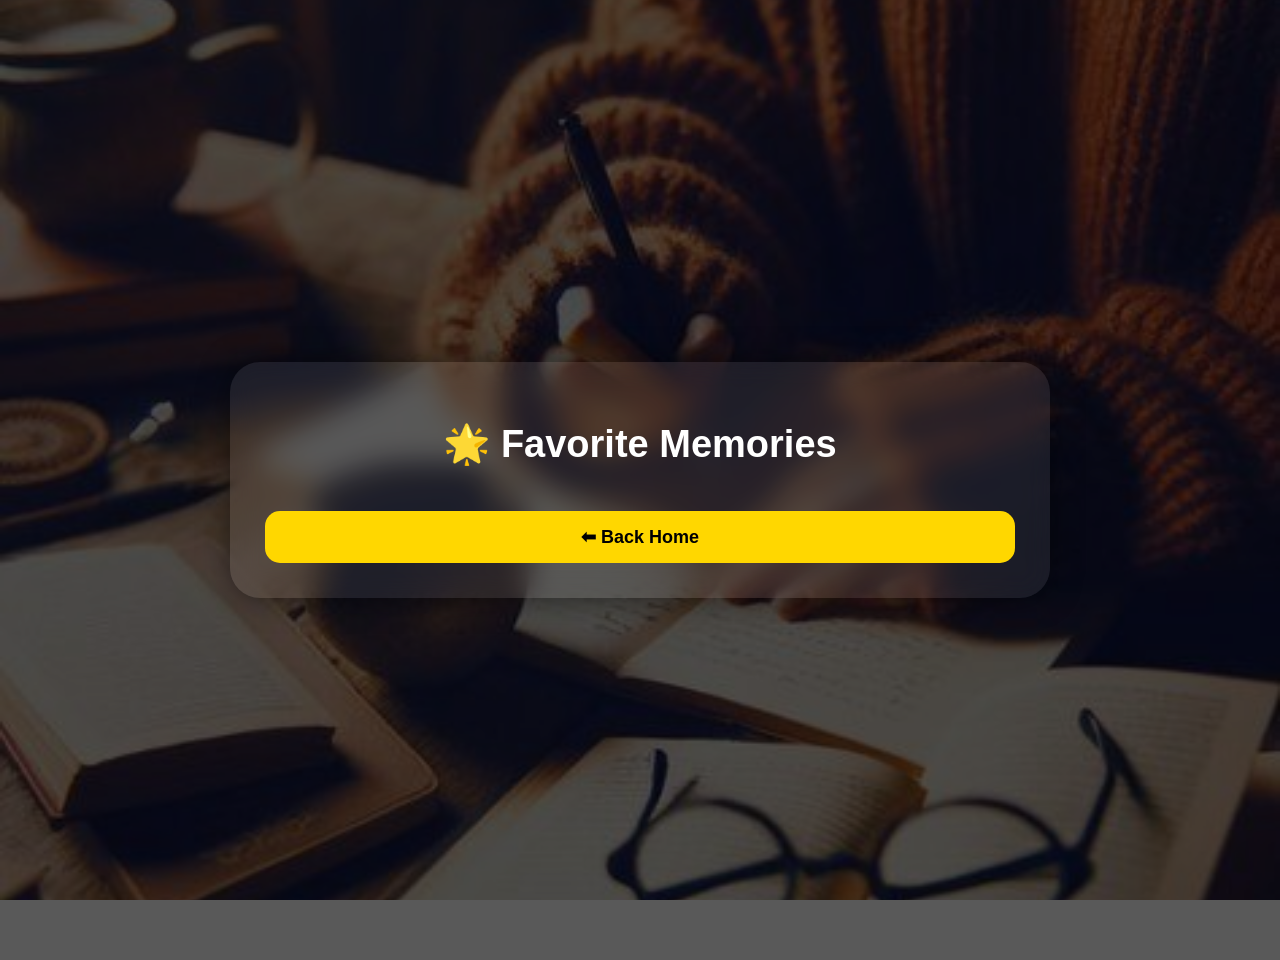
==== favorites.html @ 8cfd3a0c "Add files via upload" ====
<!DOCTYPE html>
<html>

<head>

    <title>Favorite Memories</title>

    <link rel="stylesheet" href="style.css">

</head>

<body onload="loadFavorites()">

<div class="overlay">

<div class="container">

    <h1>
        🌟 Favorite Memories
    </h1>





    <div id="favoriteContainer">

    </div>





    <button onclick="location.href='home.html'">

        ⬅ Back Home

    </button>

</div>

</div>

<script src="script.js"></script>

</body>

</html>
---- style.css ----
body{

    margin: 0;

    padding: 0;

    font-family: Arial, sans-serif;

    background-image: url("memory_diary_background.jpg");

    background-size: cover;

    background-position: center;

    background-attachment: fixed;

    color: white;

}





.overlay{

    min-height: 100vh;

    background: rgba(0,0,0,0.65);

    display: flex;

    justify-content: center;

    align-items: center;

    padding: 30px;

}





.container{

    width: 100%;

    max-width: 750px;

    background: rgba(255,255,255,0.08);

    backdrop-filter: blur(14px);

    border-radius: 30px;

    padding: 35px;

    box-shadow: 0 0 30px rgba(0,0,0,0.5);

    text-align: center;

}





h1{

    margin-bottom: 25px;

    font-size: 38px;

}





.sectionTitle{

    text-align: left;

    margin-top: 40px;

    margin-bottom: 15px;

    font-size: 24px;

}





.subtitle{

    opacity: 0.8;

    margin-bottom: 30px;

}





input,
textarea,
select{

    width: 100%;

    padding: 15px;

    margin-top: 15px;

    border: none;

    border-radius: 15px;

    background: rgba(255,255,255,0.12);

    color: white;

    font-size: 16px;

    box-sizing: border-box;

}





textarea{

    min-height: 220px;

    resize: vertical;

}





input::placeholder,
textarea::placeholder{

    color: rgba(255,255,255,0.7);

}





button{

    width: 100%;

    padding: 15px;

    margin-top: 20px;

    border: none;

    border-radius: 15px;

    background: gold;

    color: black;

    font-size: 18px;

    font-weight: bold;

    cursor: pointer;

    transition: 0.3s;

}





button:hover{

    transform: scale(1.03);

}





.memoryCard{

    background: rgba(255,255,255,0.08);

    backdrop-filter: blur(10px);

    border-radius: 20px;

    padding: 20px;

    margin-top: 20px;

    text-align: left;

    box-shadow: 0 0 20px rgba(0,0,0,0.4);

}





.memoryImage{

    width: 100%;

    height: 220px;

    object-fit: cover;

    border-radius: 15px;

    margin-bottom: 15px;

}





.viewImage{

    width: 100%;

    max-height: 450px;

    object-fit: cover;

    border-radius: 20px;

    margin-bottom: 20px;

}





.badge{

    display: inline-block;

    padding: 8px 14px;

    border-radius: 30px;

    background: gold;

    color: black;

    margin-top: 10px;

    margin-right: 10px;

    font-weight: bold;

}





.checkRow{

    display: flex;

    justify-content: space-between;

    align-items: center;

    margin-top: 15px;

}





.uploadLabel{

    display: block;

    margin-top: 20px;

    margin-bottom: 10px;

    font-size: 18px;

    text-align: left;

}





#timelineContainer,
#favoriteContainer,
#lockedContainer{

    margin-top: 20px;

}





input[type="date"]{

    cursor: pointer;

}





.policyBox{

    background: rgba(255,255,255,0.08);

    padding: 20px;

    border-radius: 18px;

    margin-top: 20px;

    text-align: left;

}





.policyBox ul{

    padding-left: 20px;

}





.policyBox li{

    margin-top: 10px;

    line-height: 1.7;

}





.mailButton{

    display: inline-block;

    margin-top: 15px;

    padding: 12px 20px;

    border-radius: 15px;

    background: gold;

    color: black;

    text-decoration: none;

    font-weight: bold;

}





.streakBox{

    background: rgba(255,215,0,0.15);

    border: 2px solid gold;

    border-radius: 20px;

    padding: 15px;

    margin-bottom: 25px;

}





.dailyReminder{

    background: rgba(255,255,255,0.08);

    border-radius: 18px;

    padding: 15px;

    margin-bottom: 20px;

    font-size: 18px;

}





hr{

    border: 1px solid rgba(255,255,255,0.2);

    margin-top: 25px;

    margin-bottom: 25px;

}





@media(max-width:768px){

    .container{

        padding: 20px;

    }



    h1{

        font-size: 30px;

    }



    .sectionTitle{

        font-size: 22px;

    }

}
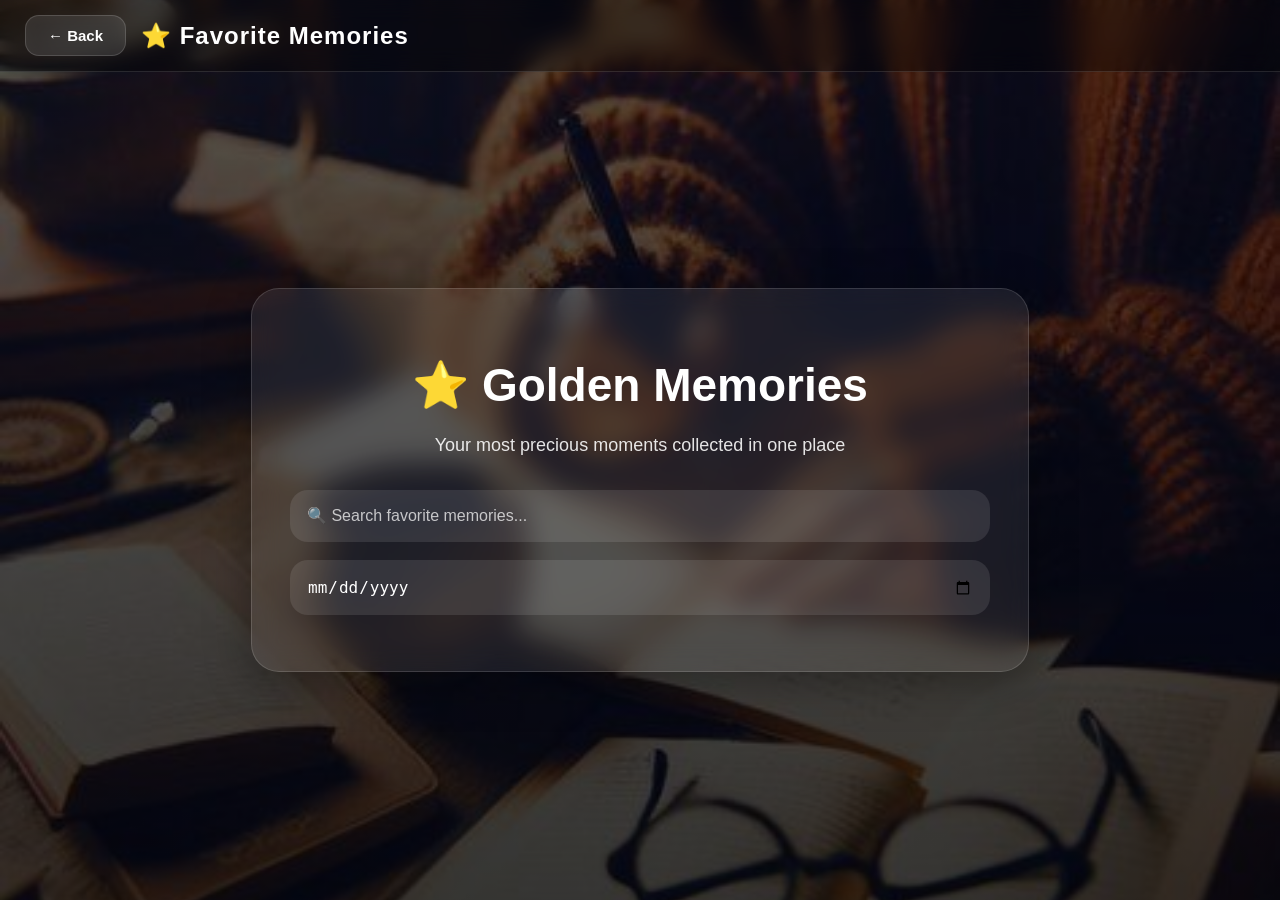
==== commit 83aabff7: "Add files via upload" ====
--- a/favorites.html
+++ b/favorites.html
@@ -11,37 +11,70 @@
 
 <body onload="loadFavorites()">
 
-<div class="overlay">
+    <!-- TOP NAVBAR -->
 
-<div class="container">
+    <div class="navbar">
 
-    <h1>
-        🌟 Favorite Memories
-    </h1>
+        <div class="nav-left">
 
+            <button
+                class="backBtn"
+                onclick="location.href='home.html'">
 
+                ← Back
 
+            </button>
 
+            <div class="logo">
+                ⭐ Favorite Memories
+            </div>
 
-    <div id="favoriteContainer">
+        </div>
 
     </div>
 
+    <div class="overlay">
 
+        <div class="container">
 
+            <h1>
+                ⭐ Golden Memories
+            </h1>
 
+            <p class="subtitle">
+                Your most precious moments collected in one place
+            </p>
 
-    <button onclick="location.href='home.html'">
+            <!-- SEARCH -->
 
-        ⬅ Back Home
+            <input
+                type="text"
+                id="favoriteSearch"
+                class="searchBox"
+                placeholder="🔍 Search favorite memories..."
+                onkeyup="searchFavorites()"
+            >
 
-    </button>
+            <!-- DATE FILTER -->
 
-</div>
+            <input
+                type="date"
+                id="favoriteDateSearch"
+                class="searchBox"
+                onchange="searchFavoriteDate()"
+            >
 
-</div>
+            <!-- FAVORITES LIST -->
 
-<script src="script.js"></script>
+            <div id="favoritesContainer">
+
+            </div>
+
+        </div>
+
+    </div>
+
+    <script src="script.js"></script>
 
 </body>
 
--- a/style.css
+++ b/style.css
@@ -1,476 +1,880 @@
+/* =========================================
+   BODY
+========================================= */
+
 body{
 
-    margin: 0;
-
-    padding: 0;
-
-    font-family: Arial, sans-serif;
-
-    background-image: url("memory_diary_background.jpg");
-
-    background-size: cover;
-
-    background-position: center;
-
-    background-attachment: fixed;
-
-    color: white;
-
-}
-
-
-
-
+    margin:0;
+    padding:0;
+
+    font-family:Arial, sans-serif;
+
+    background:
+    linear-gradient(
+        rgba(0,0,0,0.60),
+        rgba(0,0,0,0.75)
+    ),
+    url("memory_diary_background.jpg");
+
+    background-size:cover;
+    background-position:center;
+    background-repeat:no-repeat;
+    background-attachment:fixed;
+
+    min-height:100vh;
+
+    color:white;
+
+    overflow-x:hidden;
+}
+
+
+/* =========================================
+   LOGIN PAGE
+========================================= */
+
+.login-page{
+
+    width:100%;
+    min-height:100vh;
+
+    display:flex;
+
+    justify-content:center;
+    align-items:center;
+
+    padding:20px;
+
+    box-sizing:border-box;
+}
+
+
+/* =========================================
+   LOGIN BOX
+========================================= */
+
+.login-box{
+
+    width:100%;
+    max-width:620px;
+
+    padding:45px;
+
+    border-radius:30px;
+
+    background:
+    rgba(255,255,255,0.08);
+
+    backdrop-filter:blur(14px);
+
+    border:
+    1px solid rgba(255,255,255,0.14);
+
+    box-shadow:
+    0 10px 45px rgba(0,0,0,0.35);
+
+    animation:fadeUp 0.7s ease;
+}
+
+
+/* =========================================
+   NAVBAR
+========================================= */
+
+.navbar{
+
+    position:fixed;
+
+    top:0;
+    left:0;
+
+    width:100%;
+
+    display:flex;
+
+    justify-content:space-between;
+    align-items:center;
+
+    padding:15px 25px;
+
+    box-sizing:border-box;
+
+    backdrop-filter:blur(12px);
+
+    background:
+    rgba(0,0,0,0.35);
+
+    border-bottom:
+    1px solid rgba(255,255,255,0.12);
+
+    z-index:999;
+}
+
+
+.nav-left{
+
+    display:flex;
+    align-items:center;
+
+    gap:15px;
+}
+
+
+.logo{
+
+    font-size:24px;
+
+    font-weight:bold;
+
+    letter-spacing:1px;
+}
+
+
+/* =========================================
+   OVERLAY
+========================================= */
 
 .overlay{
 
-    min-height: 100vh;
-
-    background: rgba(0,0,0,0.65);
-
-    display: flex;
-
-    justify-content: center;
-
-    align-items: center;
-
-    padding: 30px;
-
-}
-
-
-
-
+    width:100%;
+
+    min-height:100vh;
+
+    display:flex;
+
+    justify-content:center;
+    align-items:center;
+
+    padding:100px 20px 40px 20px;
+
+    box-sizing:border-box;
+}
+
+
+/* =========================================
+   MAIN CONTAINER
+========================================= */
 
 .container{
 
-    width: 100%;
-
-    max-width: 750px;
-
-    background: rgba(255,255,255,0.08);
-
-    backdrop-filter: blur(14px);
-
-    border-radius: 30px;
-
-    padding: 35px;
-
-    box-shadow: 0 0 30px rgba(0,0,0,0.5);
-
-    text-align: center;
-
-}
-
-
-
-
+    width:100%;
+
+    max-width:700px;
+
+    margin:auto;
+
+    padding:38px;
+
+    border-radius:28px;
+
+    background:
+    rgba(255,255,255,0.08);
+
+    backdrop-filter:blur(14px);
+
+    border:
+    1px solid rgba(255,255,255,0.14);
+
+    box-shadow:
+    0 10px 45px rgba(0,0,0,0.35);
+
+    animation:fadeUp 0.7s ease;
+}
+
+
+/* =========================================
+   HOME CONTAINER
+========================================= */
+
+.home-container{
+
+    margin-top:30px;
+}
+
+
+/* =========================================
+   HEADINGS
+========================================= */
 
 h1{
 
-    margin-bottom: 25px;
-
-    font-size: 38px;
-
-}
-
-
-
-
-
-.sectionTitle{
-
-    text-align: left;
-
-    margin-top: 40px;
-
-    margin-bottom: 15px;
-
-    font-size: 24px;
-
-}
-
-
-
+    text-align:center;
+
+    font-size:46px;
+
+    margin-bottom:12px;
+}
 
 
 .subtitle{
 
-    opacity: 0.8;
-
-    margin-bottom: 30px;
-
-}
-
-
-
-
+    text-align:center;
+
+    opacity:0.88;
+
+    line-height:1.7;
+
+    margin-bottom:30px;
+
+    font-size:18px;
+}
+
+
+/* =========================================
+   INPUTS
+========================================= */
 
 input,
 textarea,
 select{
 
-    width: 100%;
-
-    padding: 15px;
-
-    margin-top: 15px;
-
-    border: none;
-
-    border-radius: 15px;
-
-    background: rgba(255,255,255,0.12);
-
-    color: white;
-
-    font-size: 16px;
-
-    box-sizing: border-box;
-
-}
-
-
-
+    width:100%;
+
+    padding:17px;
+
+    margin-bottom:18px;
+
+    border:none;
+
+    border-radius:18px;
+
+    background:
+    rgba(255,255,255,0.10);
+
+    color:white;
+
+    font-size:16px;
+
+    outline:none;
+
+    box-sizing:border-box;
+
+    transition:0.3s;
+}
+
+
+input:focus,
+textarea:focus,
+select:focus{
+
+    transform:scale(1.02);
+
+    background:
+    rgba(255,255,255,0.16);
+}
 
 
 textarea{
 
-    min-height: 220px;
-
-    resize: vertical;
-
-}
-
-
-
+    min-height:180px;
+
+    resize:vertical;
+}
 
 
 input::placeholder,
 textarea::placeholder{
 
-    color: rgba(255,255,255,0.7);
-
-}
-
-
-
-
+    color:
+    rgba(255,255,255,0.72);
+}
+
+
+/* =========================================
+   BUTTONS
+========================================= */
 
 button{
 
-    width: 100%;
-
-    padding: 15px;
-
-    margin-top: 20px;
-
-    border: none;
-
-    border-radius: 15px;
-
-    background: gold;
-
-    color: black;
-
-    font-size: 18px;
-
-    font-weight: bold;
-
-    cursor: pointer;
-
-    transition: 0.3s;
-
-}
-
-
-
+    width:100%;
+
+    padding:16px;
+
+    border:none;
+
+    border-radius:18px;
+
+    background:
+    linear-gradient(
+        45deg,
+        #ff9800,
+        #ff5722
+    );
+
+    color:white;
+
+    font-size:17px;
+
+    font-weight:bold;
+
+    cursor:pointer;
+
+    transition:0.3s;
+
+    margin-top:12px;
+}
 
 
 button:hover{
 
-    transform: scale(1.03);
-
-}
-
-
-
-
+    transform:
+    translateY(-3px);
+
+    box-shadow:
+    0 8px 25px rgba(255,152,0,0.45);
+}
+
+
+/* =========================================
+   CREATE USER BUTTON
+========================================= */
+
+.create-btn{
+
+    background:
+    linear-gradient(
+        45deg,
+        #ffb300,
+        #ff5722
+    );
+}
+
+
+/* =========================================
+   BACK BUTTON
+========================================= */
+
+.backBtn{
+
+    width:auto;
+
+    padding:11px 22px;
+
+    margin:0;
+
+    border-radius:14px;
+
+    background:
+    rgba(255,255,255,0.12);
+
+    border:
+    1px solid rgba(255,255,255,0.15);
+
+    backdrop-filter:blur(8px);
+
+    font-size:15px;
+}
+
+
+.backBtn:hover{
+
+    background:
+    rgba(255,255,255,0.20);
+}
+
+
+/* =========================================
+   HOME BUTTONS
+========================================= */
+
+.homeButtons{
+
+    display:grid;
+
+    grid-template-columns:
+    repeat(auto-fit,minmax(220px,1fr));
+
+    gap:18px;
+
+    margin-top:28px;
+}
+
+
+.mainButton{
+
+    min-height:90px;
+
+    font-size:19px;
+}
+
+
+/* =========================================
+   STATS GRID
+========================================= */
+
+.statsGrid{
+
+    display:grid;
+
+    grid-template-columns:
+    repeat(auto-fit,minmax(160px,1fr));
+
+    gap:18px;
+
+    margin:32px 0;
+}
+
+
+.statCard{
+
+    background:
+    rgba(255,255,255,0.08);
+
+    padding:24px;
+
+    border-radius:22px;
+
+    text-align:center;
+
+    transition:0.3s;
+}
+
+
+.statCard:hover{
+
+    transform:
+    translateY(-5px);
+
+    background:
+    rgba(255,255,255,0.13);
+}
+
+
+.statCard h2{
+
+    margin:0;
+
+    font-size:38px;
+}
+
+
+/* =========================================
+   MEMORY CARD
+========================================= */
 
 .memoryCard{
 
-    background: rgba(255,255,255,0.08);
-
-    backdrop-filter: blur(10px);
-
-    border-radius: 20px;
-
-    padding: 20px;
-
-    margin-top: 20px;
-
-    text-align: left;
-
-    box-shadow: 0 0 20px rgba(0,0,0,0.4);
-
-}
-
-
-
+    background:
+    rgba(255,255,255,0.08);
+
+    border-radius:24px;
+
+    padding:25px;
+
+    margin-top:25px;
+
+    border:
+    1px solid rgba(255,255,255,0.12);
+
+    animation:fadeUp 0.5s ease;
+
+    transition:0.3s;
+}
+
+
+.memoryCard:hover{
+
+    transform:
+    translateY(-4px);
+
+    background:
+    rgba(255,255,255,0.12);
+}
 
 
 .memoryImage{
 
-    width: 100%;
-
-    height: 220px;
-
-    object-fit: cover;
-
-    border-radius: 15px;
-
-    margin-bottom: 15px;
-
-}
-
-
-
-
-
-.viewImage{
-
-    width: 100%;
-
-    max-height: 450px;
-
-    object-fit: cover;
-
-    border-radius: 20px;
-
-    margin-bottom: 20px;
-
-}
-
-
-
-
-
-.badge{
-
-    display: inline-block;
-
-    padding: 8px 14px;
-
-    border-radius: 30px;
-
-    background: gold;
-
-    color: black;
-
-    margin-top: 10px;
-
-    margin-right: 10px;
-
-    font-weight: bold;
-
-}
-
-
-
-
-
-.checkRow{
-
-    display: flex;
-
-    justify-content: space-between;
-
-    align-items: center;
-
-    margin-top: 15px;
-
-}
-
-
-
-
-
-.uploadLabel{
-
-    display: block;
-
-    margin-top: 20px;
-
-    margin-bottom: 10px;
-
-    font-size: 18px;
-
-    text-align: left;
-
-}
-
-
-
-
-
-#timelineContainer,
-#favoriteContainer,
-#lockedContainer{
-
-    margin-top: 20px;
-
-}
-
-
-
-
-
-input[type="date"]{
-
-    cursor: pointer;
-
-}
-
-
-
-
-
-.policyBox{
-
-    background: rgba(255,255,255,0.08);
-
-    padding: 20px;
-
-    border-radius: 18px;
-
-    margin-top: 20px;
-
-    text-align: left;
-
-}
-
-
-
-
-
-.policyBox ul{
-
-    padding-left: 20px;
-
-}
-
-
-
-
-
-.policyBox li{
-
-    margin-top: 10px;
-
-    line-height: 1.7;
-
-}
-
-
-
-
-
-.mailButton{
-
-    display: inline-block;
-
-    margin-top: 15px;
-
-    padding: 12px 20px;
-
-    border-radius: 15px;
-
-    background: gold;
-
-    color: black;
-
-    text-decoration: none;
-
-    font-weight: bold;
-
-}
-
-
-
-
-
-.streakBox{
-
-    background: rgba(255,215,0,0.15);
-
-    border: 2px solid gold;
-
-    border-radius: 20px;
-
-    padding: 15px;
-
-    margin-bottom: 25px;
-
-}
-
-
-
-
-
-.dailyReminder{
-
-    background: rgba(255,255,255,0.08);
-
-    border-radius: 18px;
-
-    padding: 15px;
-
-    margin-bottom: 20px;
-
-    font-size: 18px;
-
-}
-
-
-
-
-
-hr{
-
-    border: 1px solid rgba(255,255,255,0.2);
-
-    margin-top: 25px;
-
-    margin-bottom: 25px;
-
-}
-
-
-
-
+    width:100%;
+
+    max-height:420px;
+
+    object-fit:cover;
+
+    border-radius:20px;
+
+    margin-bottom:20px;
+}
+
+
+/* =========================================
+   FAVORITE TAG
+========================================= */
+
+.favoriteTag{
+
+    display:inline-block;
+
+    padding:8px 14px;
+
+    border-radius:12px;
+
+    background:
+    rgba(255,193,7,0.20);
+
+    margin-top:10px;
+
+    margin-right:10px;
+
+    font-size:14px;
+}
+
+
+/* =========================================
+   SEARCH BOX
+========================================= */
+
+.searchBox{
+
+    margin-bottom:18px;
+}
+
+
+/* =========================================
+   QUOTE BOX
+========================================= */
+
+.quoteBox{
+
+    margin-top:35px;
+
+    padding:22px;
+
+    border-radius:20px;
+
+    background:
+    rgba(255,255,255,0.08);
+
+    text-align:center;
+
+    line-height:1.8;
+
+    font-size:18px;
+
+    opacity:0.92;
+}
+
+
+/* =========================================
+   LINKS
+========================================= */
+
+a{
+
+    color:#ffd180;
+
+    text-decoration:none;
+}
+
+
+a:hover{
+
+    text-decoration:underline;
+}
+
+
+.login-link{
+
+    text-align:center;
+
+    margin-top:22px;
+}
+
+
+/* =========================================
+   TOAST
+========================================= */
+
+.toast{
+
+    position:fixed;
+
+    bottom:30px;
+    right:30px;
+
+    background:
+    rgba(0,0,0,0.82);
+
+    padding:16px 24px;
+
+    border-radius:14px;
+
+    color:white;
+
+    z-index:9999;
+
+    animation:fadeUp 0.4s ease;
+}
+
+
+/* =========================================
+   PRIVACY PAGE
+========================================= */
+
+.privacyContainer{
+
+    width:100%;
+
+    max-width:900px;
+
+    display:flex;
+
+    flex-direction:column;
+
+    gap:28px;
+
+    animation:fadeUp 0.7s ease;
+}
+
+
+.privacyHero{
+
+    padding:45px;
+
+    border-radius:30px;
+
+    text-align:center;
+
+    background:
+    linear-gradient(
+        135deg,
+        rgba(255,152,0,0.18),
+        rgba(255,87,34,0.12)
+    );
+
+    backdrop-filter:blur(14px);
+
+    border:
+    1px solid rgba(255,255,255,0.12);
+
+    box-shadow:
+    0 10px 45px rgba(0,0,0,0.35);
+}
+
+
+.privacyHero h1{
+
+    font-size:46px;
+
+    margin-bottom:18px;
+}
+
+
+.privacyHero p{
+
+    font-size:18px;
+
+    line-height:1.8;
+
+    opacity:0.92;
+}
+
+
+.privacyCard{
+
+    padding:35px;
+
+    border-radius:26px;
+
+    background:
+    rgba(255,255,255,0.08);
+
+    backdrop-filter:blur(14px);
+
+    border:
+    1px solid rgba(255,255,255,0.12);
+
+    box-shadow:
+    0 8px 35px rgba(0,0,0,0.28);
+
+    transition:0.35s;
+}
+
+
+.privacyCard:hover{
+
+    transform:
+    translateY(-6px);
+
+    background:
+    rgba(255,255,255,0.12);
+}
+
+
+.privacyCard h2{
+
+    margin-top:0;
+
+    font-size:30px;
+
+    margin-bottom:18px;
+}
+
+
+.privacyCard p,
+.privacyCard li{
+
+    line-height:1.9;
+
+    font-size:17px;
+
+    opacity:0.95;
+}
+
+
+.warningCard{
+
+    border:
+    1px solid rgba(255,193,7,0.35);
+
+    background:
+    rgba(255,193,7,0.08);
+}
+
+
+/* =========================================
+   CREATOR CARD
+========================================= */
+
+.creatorCard{
+
+    padding:40px;
+
+    border-radius:30px;
+
+    text-align:center;
+
+    background:
+    linear-gradient(
+        135deg,
+        rgba(255,215,0,0.18),
+        rgba(255,87,34,0.14)
+    );
+
+    border:
+    1px solid rgba(255,255,255,0.14);
+
+    box-shadow:
+    0 10px 45px rgba(0,0,0,0.35);
+
+    animation:fadeUp 0.7s ease;
+}
+
+
+.creatorCard h2{
+
+    font-size:40px;
+
+    margin-bottom:16px;
+
+    color:#ffd54f;
+}
+
+
+.creatorCard p{
+
+    font-size:18px;
+
+    line-height:1.8;
+}
+
+
+/* =========================================
+   EMAIL TEXT
+========================================= */
+
+.emailText{
+
+    font-size:22px;
+
+    font-weight:bold;
+
+    color:#ffd180;
+
+    word-break:break-word;
+}
+
+
+/* =========================================
+   ANIMATION
+========================================= */
+
+@keyframes fadeUp{
+
+    from{
+
+        opacity:0;
+
+        transform:
+        translateY(30px);
+    }
+
+    to{
+
+        opacity:1;
+
+        transform:
+        translateY(0);
+    }
+}
+
+
+/* =========================================
+   MOBILE RESPONSIVE
+========================================= */
 
 @media(max-width:768px){
 
-    .container{
-
-        padding: 20px;
-
-    }
-
-
+    .login-box,
+    .container,
+    .privacyHero,
+    .privacyCard,
+    .creatorCard{
+
+        padding:25px;
+    }
 
     h1{
 
-        font-size: 30px;
-
-    }
-
-
-
-    .sectionTitle{
-
-        font-size: 22px;
-
-    }
-
+        font-size:34px;
+    }
+
+    .privacyHero h1{
+
+        font-size:34px;
+    }
+
+    .privacyCard h2{
+
+        font-size:24px;
+    }
+
+    .creatorCard h2{
+
+        font-size:30px;
+    }
+
+    .logo{
+
+        font-size:18px;
+    }
+
+    .mainButton{
+
+        min-height:75px;
+    }
+
+    .navbar{
+
+        padding:12px 15px;
+    }
+
+    .backBtn{
+
+        padding:10px 16px;
+    }
+
+    .emailText{
+
+        font-size:18px;
+    }
 }
